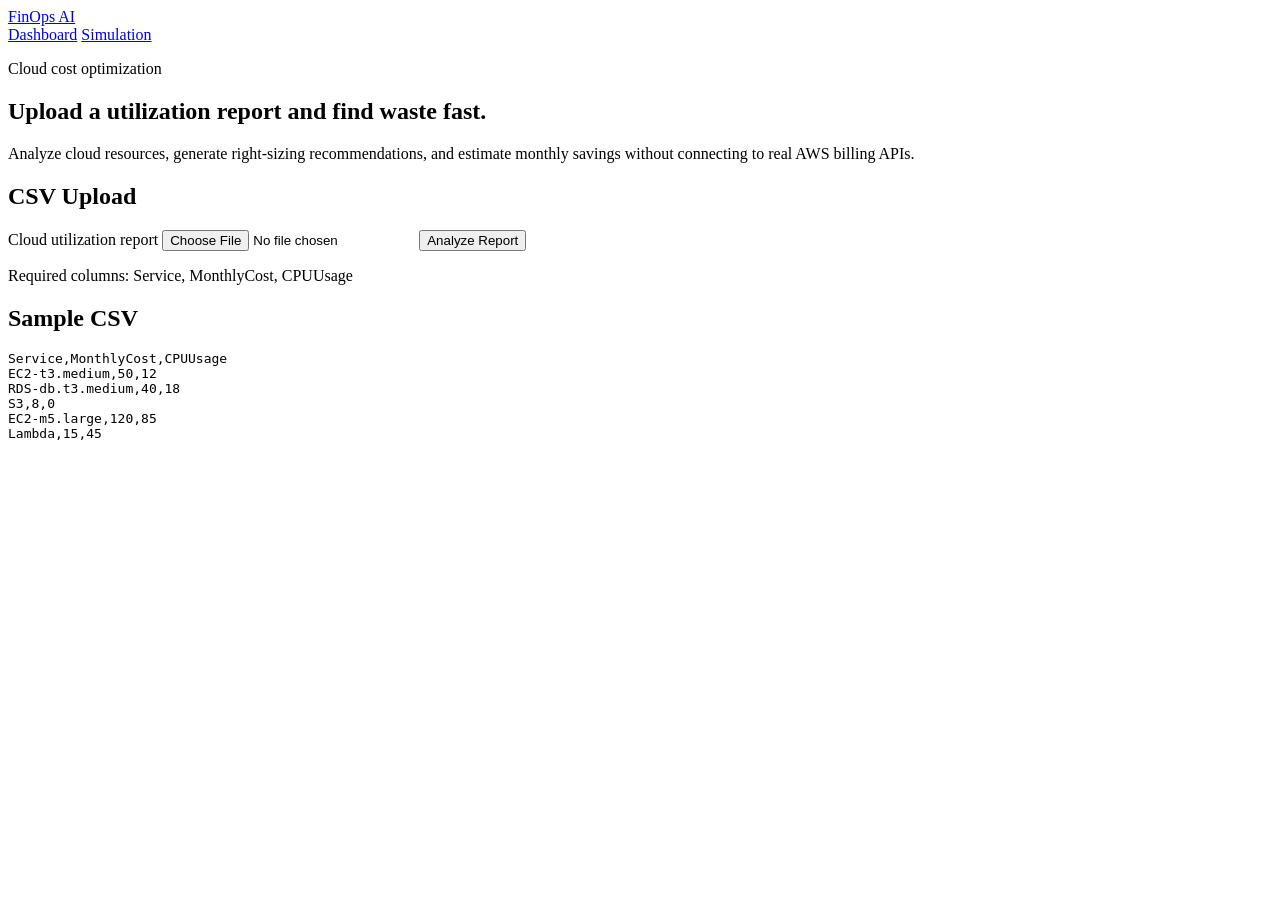
==== src/main/resources/templates/index.html @ c7b3b38b "first commit" ====
<!doctype html>
<html lang="en">
<head>
    <meta charset="UTF-8">
    <meta name="viewport" content="width=device-width, initial-scale=1">
    <title>FinOps AI</title>
    <link rel="stylesheet" href="/css/app.css">
</head>
<body>
<header class="topbar">
    <a class="brand" href="/">FinOps AI</a>
    <nav>
        <a href="/dashboard">Dashboard</a>
        <a href="/simulation">Simulation</a>
    </nav>
</header>

<main class="shell">
    <section class="intro-band">
        <div>
            <p class="eyebrow">Cloud cost optimization</p>
            <h1>Upload a utilization report and find waste fast.</h1>
            <p class="lead">Analyze cloud resources, generate right-sizing recommendations, and estimate monthly savings without connecting to real AWS billing APIs.</p>
        </div>
        <form class="upload-panel" action="/upload" method="post" enctype="multipart/form-data">
            <h2>CSV Upload</h2>
            <label for="file">Cloud utilization report</label>
            <input id="file" name="file" type="file" accept=".csv" required>
            <button type="submit">Analyze Report</button>
            <p class="hint">Required columns: Service, MonthlyCost, CPUUsage</p>
            <p class="success" th:if="${success}" th:text="${success}"></p>
            <p class="error" th:if="${error}" th:text="${error}"></p>
        </form>
    </section>

    <section class="data-band">
        <h2>Sample CSV</h2>
        <pre>Service,MonthlyCost,CPUUsage
EC2-t3.medium,50,12
RDS-db.t3.medium,40,18
S3,8,0
EC2-m5.large,120,85
Lambda,15,45</pre>
    </section>
</main>
</body>
</html>
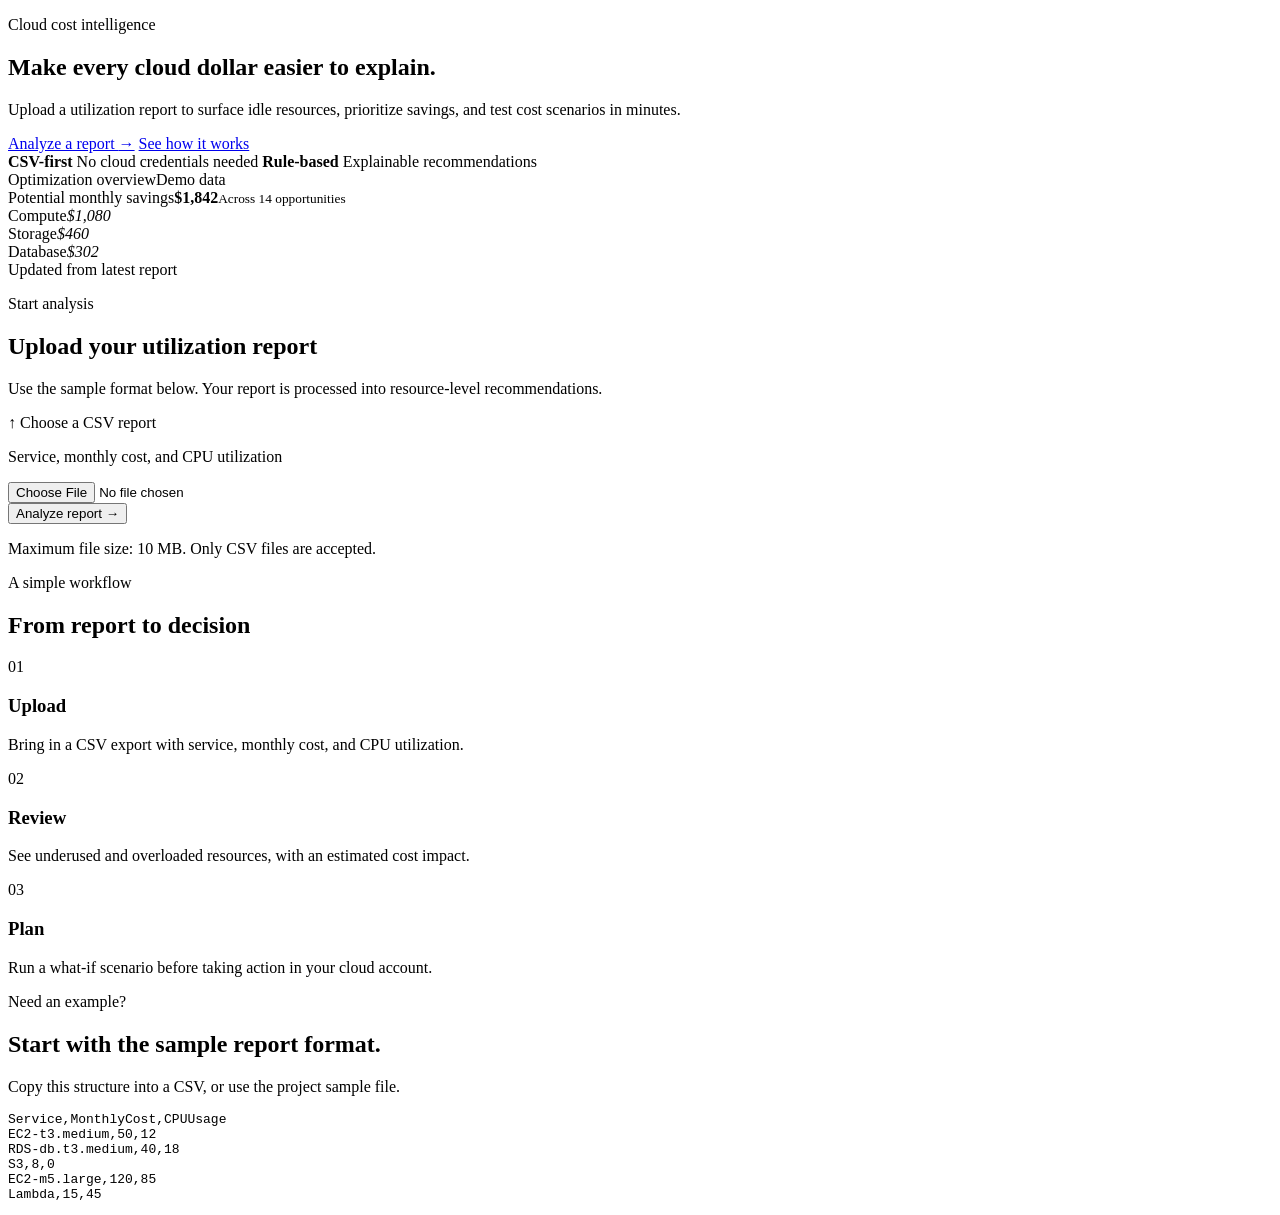
==== commit 39d0f1be: "Complete FinOps AI platform" ====
--- a/src/main/resources/templates/index.html
+++ b/src/main/resources/templates/index.html
@@ -1,40 +1,73 @@
 <!doctype html>
-<html lang="en">
+<html lang="en" xmlns:th="http://www.thymeleaf.org">
 <head>
     <meta charset="UTF-8">
     <meta name="viewport" content="width=device-width, initial-scale=1">
-    <title>FinOps AI</title>
+    <title>FinOps AI - Cloud Cost Intelligence</title>
     <link rel="stylesheet" href="/css/app.css">
 </head>
 <body>
-<header class="topbar">
-    <a class="brand" href="/">FinOps AI</a>
-    <nav>
-        <a href="/dashboard">Dashboard</a>
-        <a href="/simulation">Simulation</a>
-    </nav>
-</header>
+<div th:replace="fragments :: public-header"></div>
 
-<main class="shell">
-    <section class="intro-band">
-        <div>
-            <p class="eyebrow">Cloud cost optimization</p>
-            <h1>Upload a utilization report and find waste fast.</h1>
-            <p class="lead">Analyze cloud resources, generate right-sizing recommendations, and estimate monthly savings without connecting to real AWS billing APIs.</p>
+<main>
+    <section class="hero-band">
+        <div class="hero-copy">
+            <p class="eyebrow">Cloud cost intelligence</p>
+            <h1>Make every cloud dollar easier to explain.</h1>
+            <p class="lead">Upload a utilization report to surface idle resources, prioritize savings, and test cost scenarios in minutes.</p>
+            <div class="hero-actions">
+                <a class="primary-action" href="#upload-report">Analyze a report <span aria-hidden="true">&#8594;</span></a>
+                <a class="text-action" href="#how-it-works">See how it works</a>
+            </div>
+            <div class="trust-row">
+                <span><b>CSV-first</b> No cloud credentials needed</span>
+                <span><b>Rule-based</b> Explainable recommendations</span>
+            </div>
         </div>
-        <form class="upload-panel" action="/upload" method="post" enctype="multipart/form-data">
-            <h2>CSV Upload</h2>
-            <label for="file">Cloud utilization report</label>
-            <input id="file" name="file" type="file" accept=".csv" required>
-            <button type="submit">Analyze Report</button>
-            <p class="hint">Required columns: Service, MonthlyCost, CPUUsage</p>
+        <aside class="hero-preview" aria-label="Example optimization summary">
+            <div class="preview-topline"><span>Optimization overview</span><span class="preview-live">Demo data</span></div>
+            <div class="preview-total"><span>Potential monthly savings</span><strong>$1,842</strong><small>Across 14 opportunities</small></div>
+            <div class="mini-bars">
+                <div><span>Compute</span><i><b style="width: 78%"></b></i><em>$1,080</em></div>
+                <div><span>Storage</span><i><b style="width: 44%"></b></i><em>$460</em></div>
+                <div><span>Database</span><i><b style="width: 27%"></b></i><em>$302</em></div>
+            </div>
+            <div class="preview-note"><span class="connection-dot"></span> Updated from latest report</div>
+        </aside>
+    </section>
+
+    <section id="upload-report" class="workspace-band">
+        <div class="section-heading">
+            <p class="eyebrow">Start analysis</p>
+            <h2>Upload your utilization report</h2>
+            <p>Use the sample format below. Your report is processed into resource-level recommendations.</p>
+        </div>
+        <form class="upload-panel elevated" th:action="@{/upload}" method="post" enctype="multipart/form-data">
+            <input type="hidden" th:name="${_csrf.parameterName}" th:value="${_csrf.token}">
+            <div class="file-drop-zone">
+                <span class="drop-icon">&#8593;</span>
+                <label for="file">Choose a CSV report</label>
+                <p>Service, monthly cost, and CPU utilization</p>
+                <input id="file" name="file" type="file" accept=".csv" required>
+            </div>
+            <button type="submit">Analyze report <span aria-hidden="true">&#8594;</span></button>
+            <p class="hint">Maximum file size: 10 MB. Only CSV files are accepted.</p>
             <p class="success" th:if="${success}" th:text="${success}"></p>
             <p class="error" th:if="${error}" th:text="${error}"></p>
         </form>
     </section>
 
-    <section class="data-band">
-        <h2>Sample CSV</h2>
+    <section id="how-it-works" class="process-band">
+        <div class="section-heading"><p class="eyebrow">A simple workflow</p><h2>From report to decision</h2></div>
+        <div class="process-grid">
+            <article><span>01</span><h3>Upload</h3><p>Bring in a CSV export with service, monthly cost, and CPU utilization.</p></article>
+            <article><span>02</span><h3>Review</h3><p>See underused and overloaded resources, with an estimated cost impact.</p></article>
+            <article><span>03</span><h3>Plan</h3><p>Run a what-if scenario before taking action in your cloud account.</p></article>
+        </div>
+    </section>
+
+    <section id="sample-data" class="sample-band">
+        <div><p class="eyebrow">Need an example?</p><h2>Start with the sample report format.</h2><p>Copy this structure into a CSV, or use the project sample file.</p></div>
         <pre>Service,MonthlyCost,CPUUsage
 EC2-t3.medium,50,12
 RDS-db.t3.medium,40,18
@@ -43,5 +76,7 @@
 Lambda,15,45</pre>
     </section>
 </main>
+
+<div th:replace="fragments :: site-footer"></div>
 </body>
 </html>
